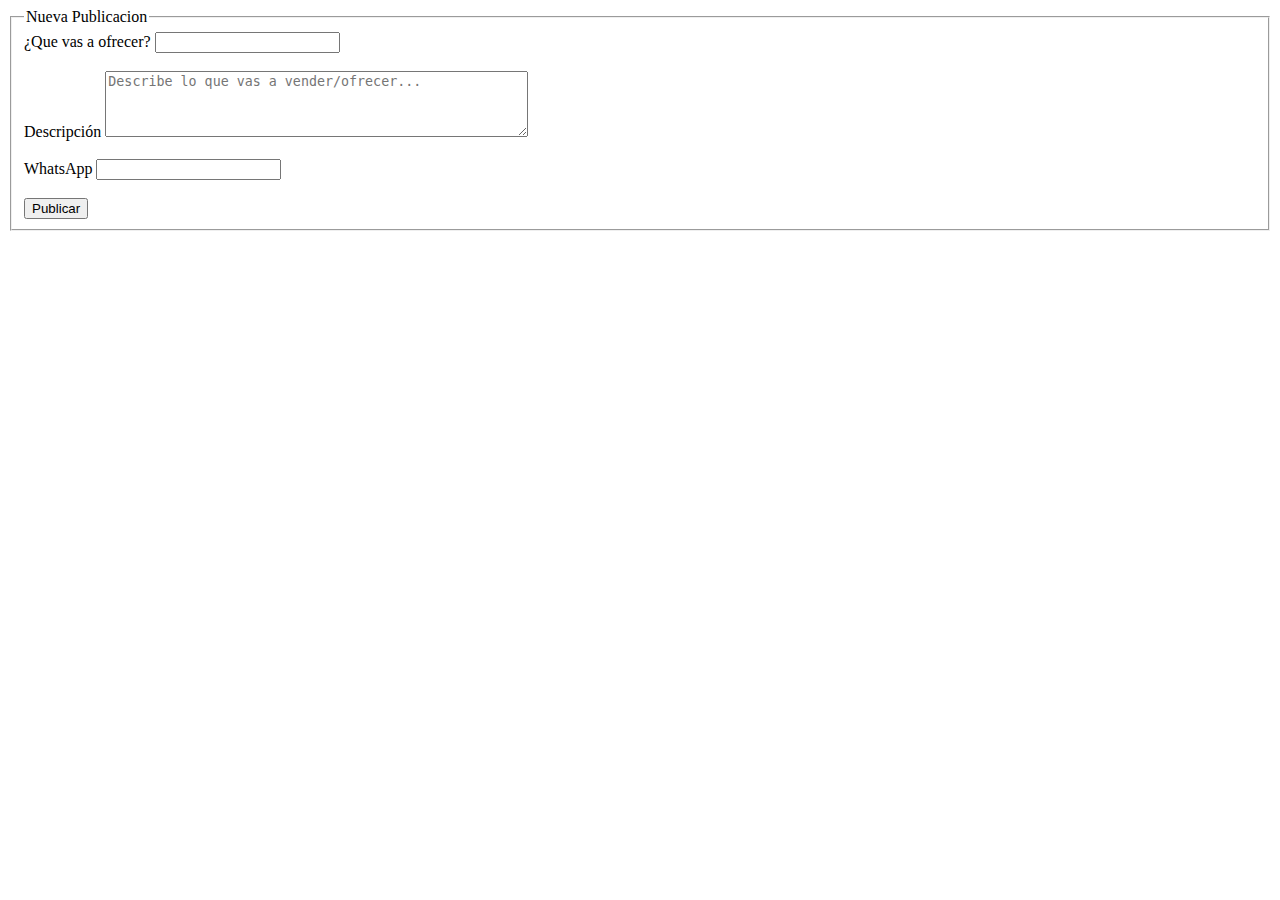
==== normal web page/form.html @ c1c097fa "Forms" ====
<!DOCTYPE html>
<html lang="es">
<head>
    <meta charset="UTF-8">
    <meta http-equiv="X-UA-Compatible" content="IE=edge">
    <meta name="viewport" content="width=device-width, initial-scale=1.0">
    <title>eje form</title>
</head>
<body>
    <form action="connect.php" method="post"> 
        <fieldset>
         <legend>Nueva Publicacion</legend>
         <label for="ftitulo">¿Que vas a ofrecer?</label>
         <input type="text" id="ftitulo" name="ftitulo"><br><br>
         <label for="fdesc">Descripción</label>
         <textarea id="fdesc" name="fdesc" rows="4" cols="50" placeholder="Describe lo que vas a vender/ofrecer..."></textarea><br><br>
         <label for="fwhats">WhatsApp</label>
         <input type="text" id="fwhats" name="fwhats"><br><br>
         <input type="submit" value="Publicar">
        </fieldset>
    </form>
</body>
</html>
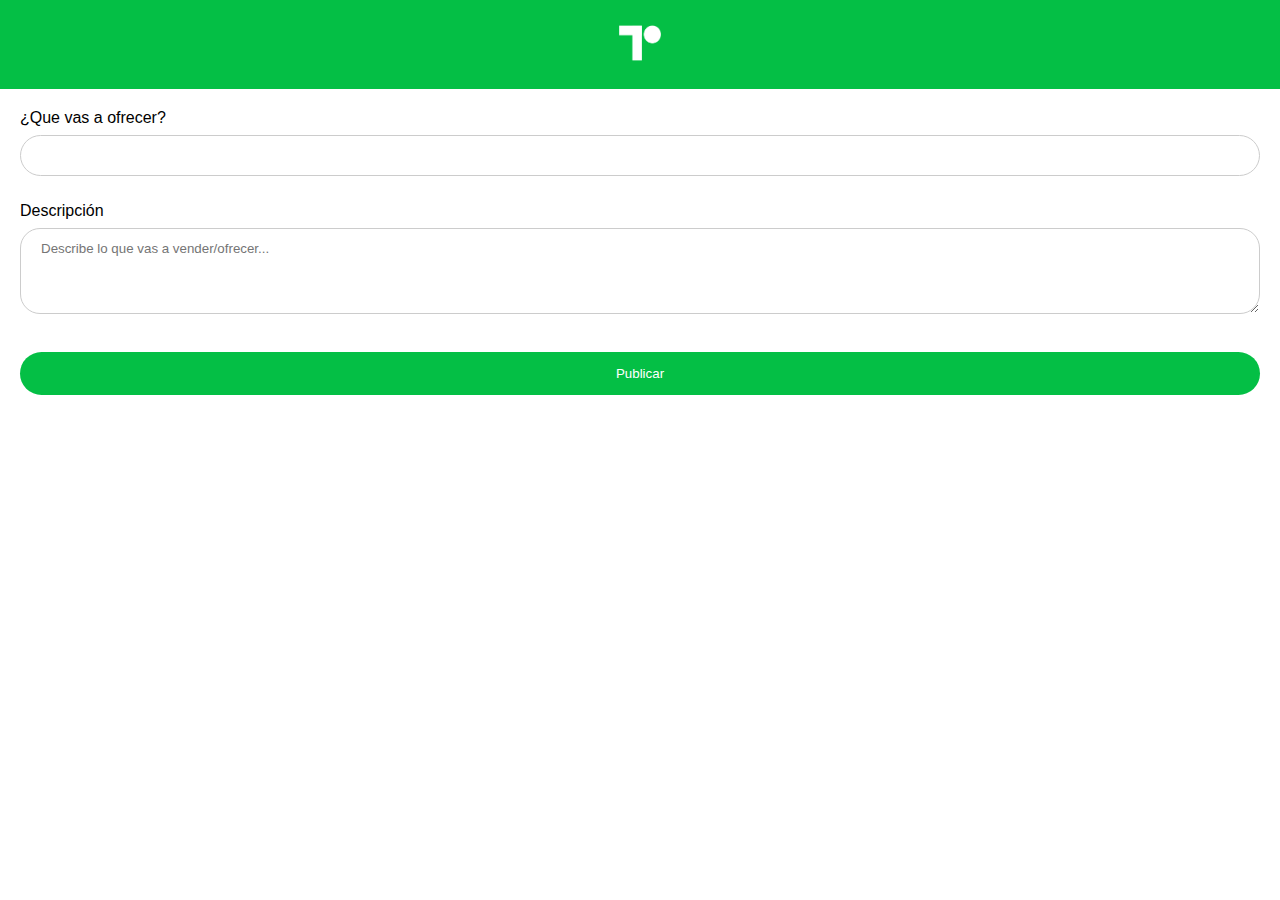
==== commit faa0807a: "Form design done" ====
--- a/normal web page/form.html
+++ b/normal web page/form.html
@@ -5,19 +5,77 @@
     <meta http-equiv="X-UA-Compatible" content="IE=edge">
     <meta name="viewport" content="width=device-width, initial-scale=1.0">
     <title>eje form</title>
+    <link rel="stylesheet" href="./unistyles/forms.css">
+    <style>
+        * {box-sizing: border-box;}
+        
+        body { 
+          margin: 0;
+          font-family: Arial, Helvetica, sans-serif;
+        }
+        
+        .header {
+          overflow: hidden;
+          background-color: #04BF45;
+          
+        }
+        
+        .header a {
+          color: black;
+          text-align: center;
+          padding: 3px;
+          text-decoration: none;
+          font-size: 18px; 
+          line-height: 12px;
+          border-radius: 4px;
+        }
+        
+        .header a.logo {
+          font-size: 10px;
+          font-weight: bold;
+        }
+        
+        
+        .header a.active {
+          background-color: dodgerblue;
+          color: white;
+        }
+        
+        .header-right {
+          float: right;
+        }
+        
+        @media screen and (max-width: 500px) {
+          .header a {
+            float: none;
+            display: block;
+            text-align: left;
+          }
+          
+          .header-right {
+            float: none;
+          }
+        }
+        </style>
+
+    <div class="header">
+        <a href="./home.html" class="logo">
+          <center>
+            <img src="./img/Blanco.png" width="50" height="50">
+          </center>
+        </a>
+    </div>
+    
 </head>
 <body>
-    <form action="connect.php" method="post"> 
-        <fieldset>
-         <legend>Nueva Publicacion</legend>
-         <label for="ftitulo">¿Que vas a ofrecer?</label>
-         <input type="text" id="ftitulo" name="ftitulo"><br><br>
-         <label for="fdesc">Descripción</label>
-         <textarea id="fdesc" name="fdesc" rows="4" cols="50" placeholder="Describe lo que vas a vender/ofrecer..."></textarea><br><br>
-         <label for="fwhats">WhatsApp</label>
-         <input type="text" id="fwhats" name="fwhats"><br><br>
-         <input type="submit" value="Publicar">
-        </fieldset>
-    </form>
+  <div class="bform">
+      <form action="connect.php" method="post"> 
+          <label for="ftitulo">¿Que vas a ofrecer?</label>
+          <input type="text" id="ftitulo" name="ftitulo"><br><br>
+          <label for="fdesc">Descripción</label>
+          <textarea id="fdesc" name="fdesc" rows="4" cols="50" placeholder="Describe lo que vas a vender/ofrecer..."></textarea><br><br>
+          <input type="submit" value="Publicar">
+      </form>
+  </div>
 </body>
 </html>--- a/normal web page/unistyles/forms.css
+++ b/normal web page/unistyles/forms.css
@@ -0,0 +1,39 @@
+input[type=text], select {
+    width: 100%;
+    padding: 12px 20px;
+    margin: 8px 0;
+    display: inline-block;
+    border: 1px solid #ccc;
+    border-radius: 100px;
+    box-sizing: border-box;
+  }
+  
+  input[type=submit] {
+    width: 100%;
+    background-color: #04BF45;
+    color: white;
+    padding: 14px 20px;
+    margin: 8px 0;
+    border: none;
+    border-radius: 100px;
+    cursor: pointer;
+  }
+  
+  input[type=submit]:hover {
+    background-color: #039436;
+  }
+  
+  .bform {
+    padding: 20px;
+  }
+
+  textarea {
+    width: 100%;
+    padding: 12px 20px;
+    margin: 8px 0;
+    display: inline-block;
+    border: 1px solid #ccc;
+    border-radius: 20px;
+    box-sizing: border-box;
+    font-family: Arial, Helvetica, sans-serif;
+  }